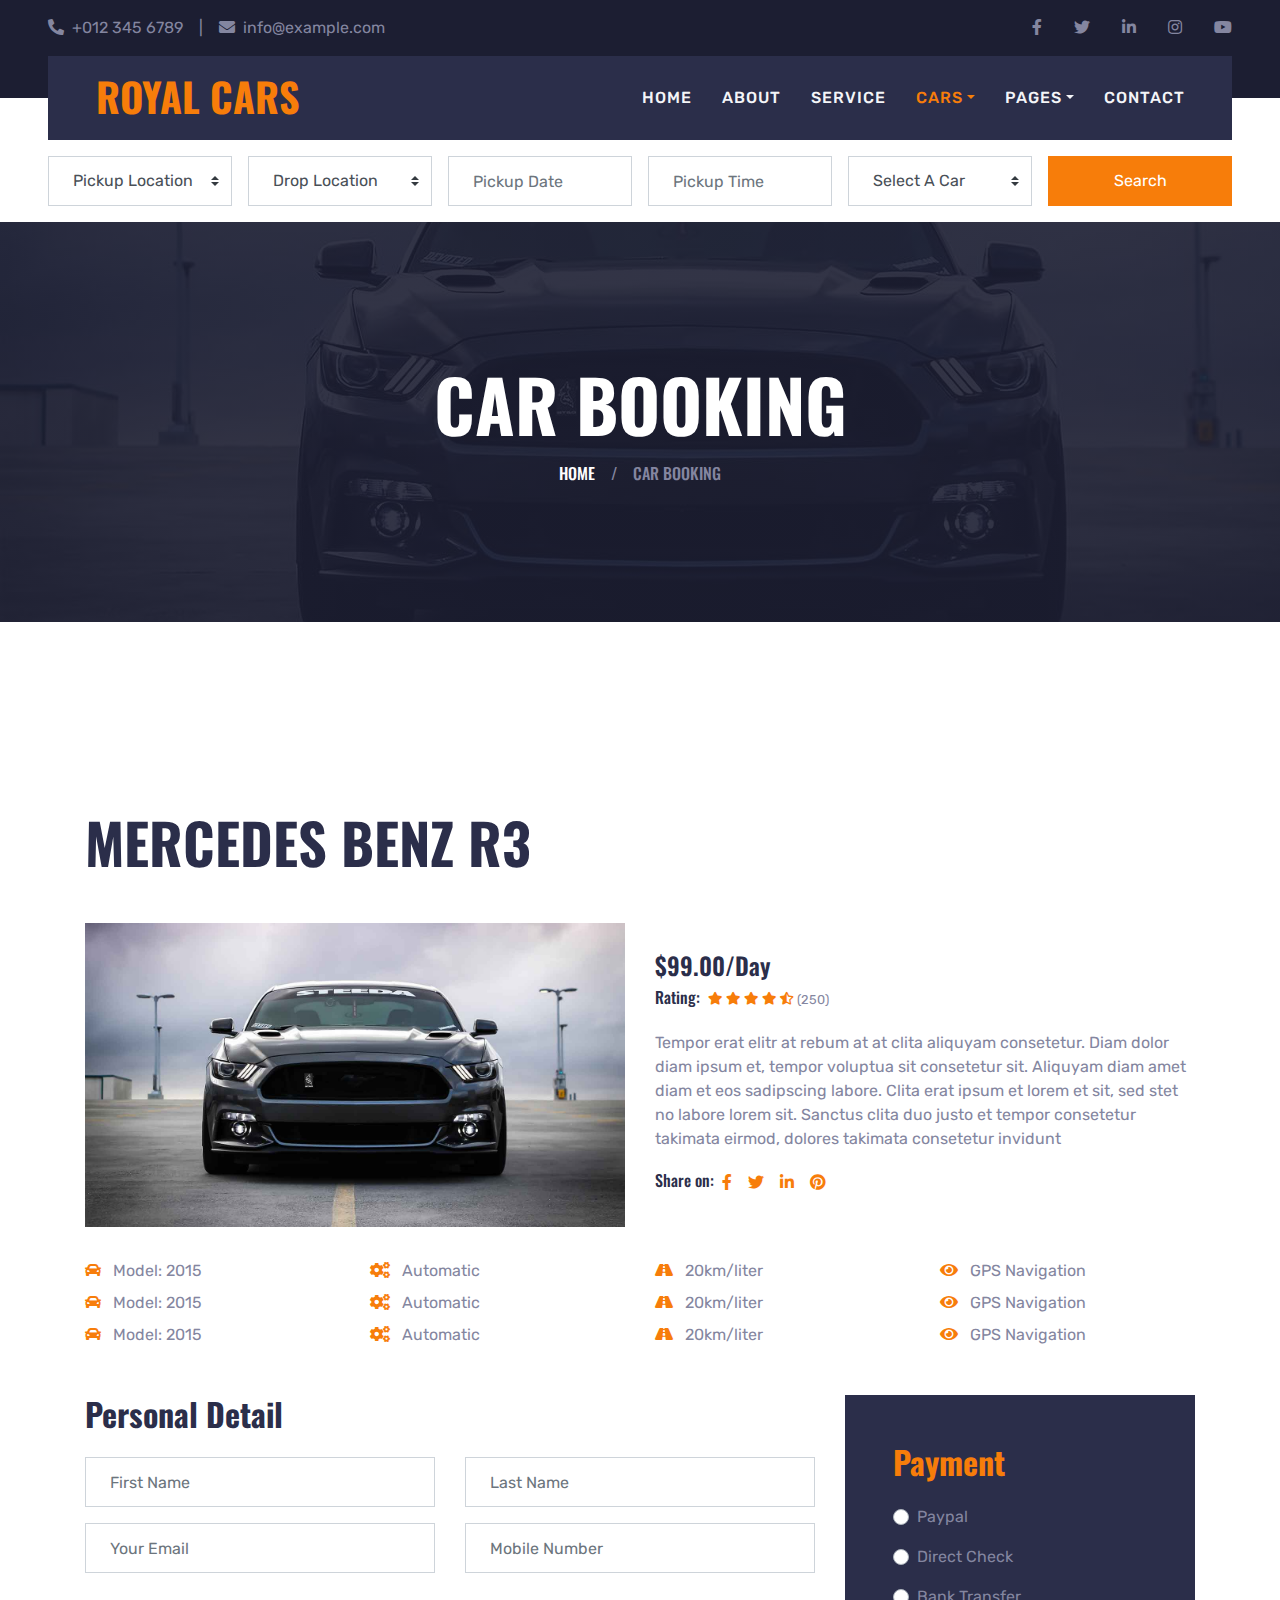
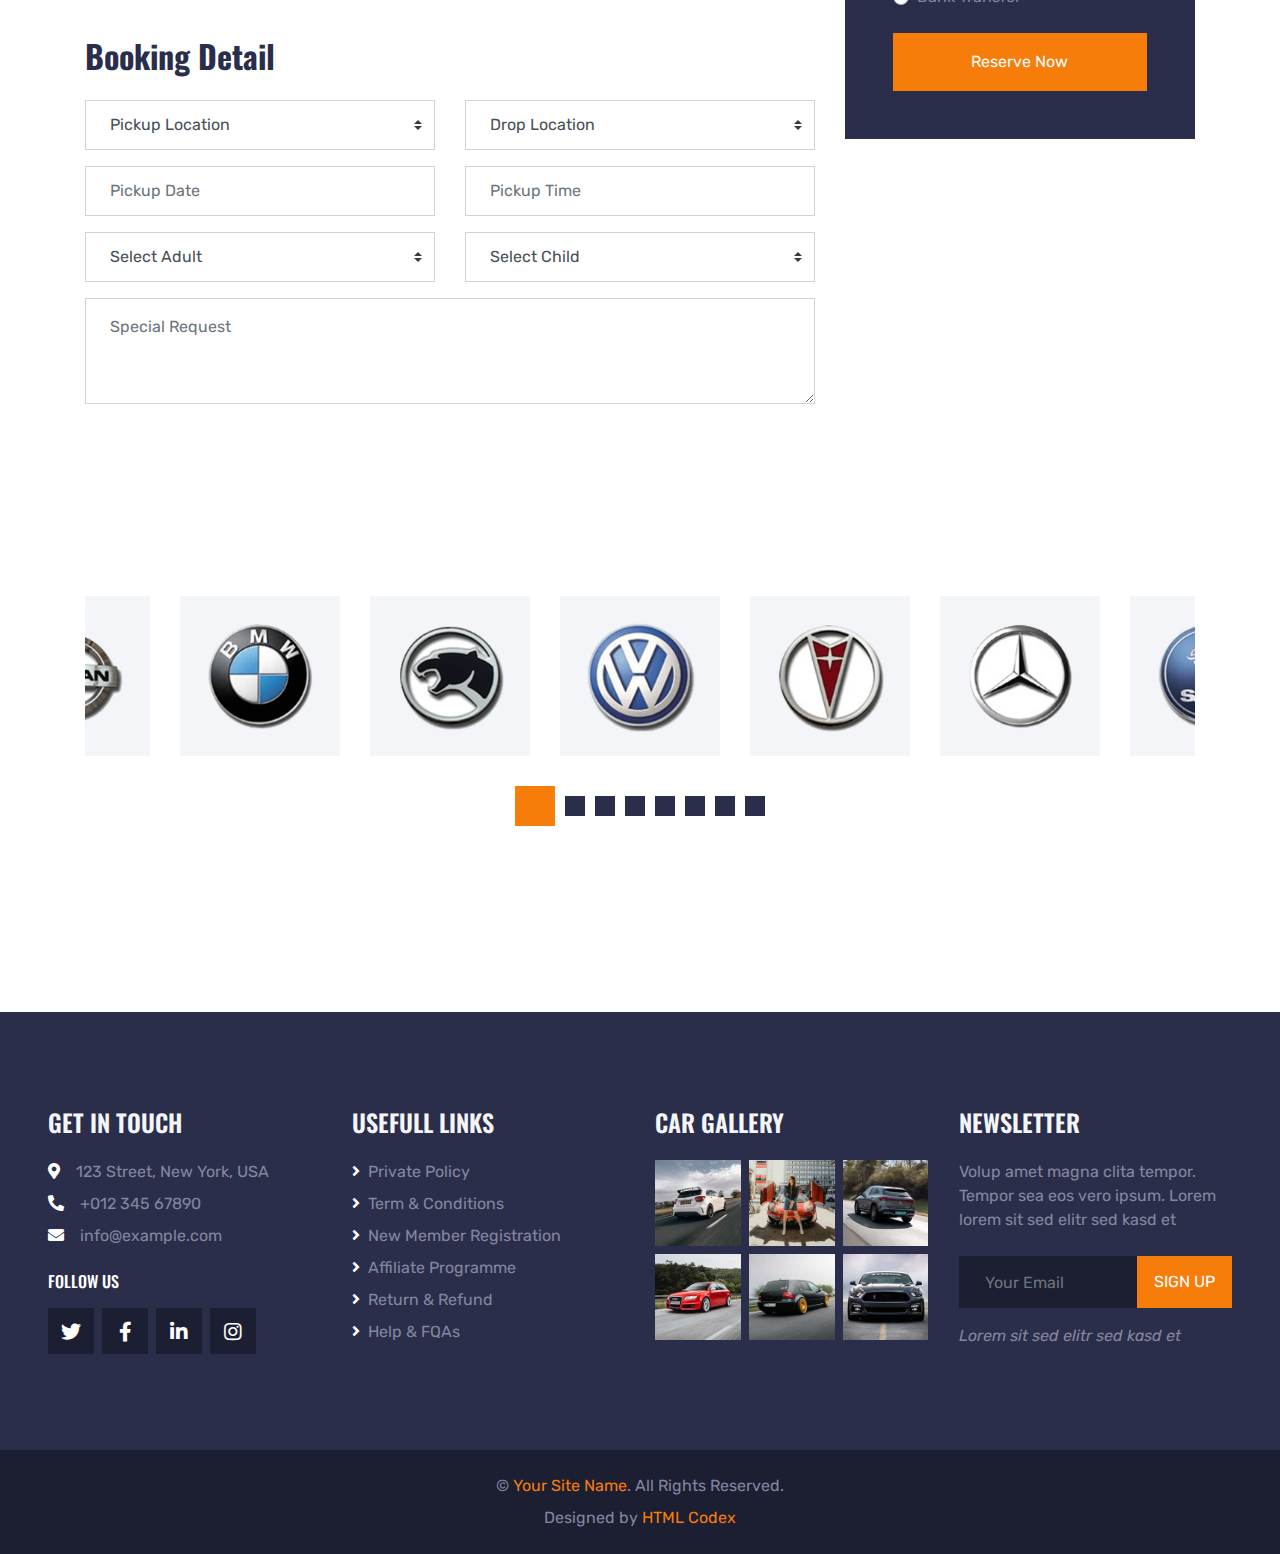
==== src/main/webapp/booking.html @ 21c2bc77 "push" ====
<!DOCTYPE html>
<html lang="en">

<head>
    <meta charset="utf-8">
    <title>ROYAL CARS - Car Rental HTML Template</title>
    <meta content="width=device-width, initial-scale=1.0" name="viewport">
    <meta content="Free HTML Templates" name="keywords">
    <meta content="Free HTML Templates" name="description">

    <!-- Favicon -->
    <link href="img/favicon.ico" rel="icon">

    <!-- Google Web Fonts -->
    <link rel="preconnect" href="https://fonts.gstatic.com">
    <link href="https://fonts.googleapis.com/css2?family=Oswald:wght@400;500;600;700&family=Rubik&display=swap" rel="stylesheet"> 

    <!-- Font Awesome -->
    <link href="https://cdnjs.cloudflare.com/ajax/libs/font-awesome/5.15.0/css/all.min.css" rel="stylesheet">

    <!-- Libraries Stylesheet -->
    <link href="lib/owlcarousel/assets/owl.carousel.min.css" rel="stylesheet">
    <link href="lib/tempusdominus/css/tempusdominus-bootstrap-4.min.css" rel="stylesheet" />

    <!-- Customized Bootstrap Stylesheet -->
    <link href="css/bootstrap.min.css" rel="stylesheet">

    <!-- Template Stylesheet -->
    <link href="css/style.css" rel="stylesheet">
</head>

<body>
    <!-- Topbar Start -->
    <div class="container-fluid bg-dark py-3 px-lg-5 d-none d-lg-block">
        <div class="row">
            <div class="col-md-6 text-center text-lg-left mb-2 mb-lg-0">
                <div class="d-inline-flex align-items-center">
                    <a class="text-body pr-3" href=""><i class="fa fa-phone-alt mr-2"></i>+012 345 6789</a>
                    <span class="text-body">|</span>
                    <a class="text-body px-3" href=""><i class="fa fa-envelope mr-2"></i>info@example.com</a>
                </div>
            </div>
            <div class="col-md-6 text-center text-lg-right">
                <div class="d-inline-flex align-items-center">
                    <a class="text-body px-3" href="">
                        <i class="fab fa-facebook-f"></i>
                    </a>
                    <a class="text-body px-3" href="">
                        <i class="fab fa-twitter"></i>
                    </a>
                    <a class="text-body px-3" href="">
                        <i class="fab fa-linkedin-in"></i>
                    </a>
                    <a class="text-body px-3" href="">
                        <i class="fab fa-instagram"></i>
                    </a>
                    <a class="text-body pl-3" href="">
                        <i class="fab fa-youtube"></i>
                    </a>
                </div>
            </div>
        </div>
    </div>
    <!-- Topbar End -->


    <!-- Navbar Start -->
    <div class="container-fluid position-relative nav-bar p-0">
        <div class="position-relative px-lg-5" style="z-index: 9;">
            <nav class="navbar navbar-expand-lg bg-secondary navbar-dark py-3 py-lg-0 pl-3 pl-lg-5">
                <a href="" class="navbar-brand">
                    <h1 class="text-uppercase text-primary mb-1">Royal Cars</h1>
                </a>
                <button type="button" class="navbar-toggler" data-toggle="collapse" data-target="#navbarCollapse">
                    <span class="navbar-toggler-icon"></span>
                </button>
                <div class="collapse navbar-collapse justify-content-between px-3" id="navbarCollapse">
                    <div class="navbar-nav ml-auto py-0">
                        <a href="index.html" class="nav-item nav-link">Home</a>
                        <a href="about.html" class="nav-item nav-link">About</a>
                        <a href="service.html" class="nav-item nav-link">Service</a>
                        <div class="nav-item dropdown">
                            <a href="#" class="nav-link dropdown-toggle active" data-toggle="dropdown">Cars</a>
                            <div class="dropdown-menu rounded-0 m-0">
                                <a href="car.html" class="dropdown-item">Car Listing</a>
                                <a href="detail.html" class="dropdown-item">Car Detail</a>
                                <a href="booking.html" class="dropdown-item active">Car Booking</a>
                            </div>
                        </div>
                        <div class="nav-item dropdown">
                            <a href="#" class="nav-link dropdown-toggle" data-toggle="dropdown">Pages</a>
                            <div class="dropdown-menu rounded-0 m-0">
                                <a href="team.html" class="dropdown-item">The Team</a>
                                <a href="testimonial.html" class="dropdown-item">Testimonial</a>
                            </div>
                        </div>
                        <a href="contact.html" class="nav-item nav-link">Contact</a>
                    </div>
                </div>
            </nav>
        </div>
    </div>
    <!-- Navbar End -->


    <!-- Search Start -->
    <div class="container-fluid bg-white pt-3 px-lg-5">
        <div class="row mx-n2">
            <div class="col-xl-2 col-lg-4 col-md-6 px-2">
                <select class="custom-select px-4 mb-3" style="height: 50px;">
                    <option selected>Pickup Location</option>
                    <option value="1">Location 1</option>
                    <option value="2">Location 2</option>
                    <option value="3">Location 3</option>
                </select>
            </div>
            <div class="col-xl-2 col-lg-4 col-md-6 px-2">
                <select class="custom-select px-4 mb-3" style="height: 50px;">
                    <option selected>Drop Location</option>
                    <option value="1">Location 1</option>
                    <option value="2">Location 2</option>
                    <option value="3">Location 3</option>
                </select>
            </div>
            <div class="col-xl-2 col-lg-4 col-md-6 px-2">
                <div class="date mb-3" id="date" data-target-input="nearest">
                    <input type="text" class="form-control p-4 datetimepicker-input" placeholder="Pickup Date"
                        data-target="#date" data-toggle="datetimepicker" />
                </div>
            </div>
            <div class="col-xl-2 col-lg-4 col-md-6 px-2">
                <div class="time mb-3" id="time" data-target-input="nearest">
                    <input type="text" class="form-control p-4 datetimepicker-input" placeholder="Pickup Time"
                        data-target="#time" data-toggle="datetimepicker" />
                </div>
            </div>
            <div class="col-xl-2 col-lg-4 col-md-6 px-2">
                <select class="custom-select px-4 mb-3" style="height: 50px;">
                    <option selected>Select A Car</option>
                    <option value="1">Car 1</option>
                    <option value="2">Car 1</option>
                    <option value="3">Car 1</option>
                </select>
            </div>
            <div class="col-xl-2 col-lg-4 col-md-6 px-2">
                <button class="btn btn-primary btn-block mb-3" type="submit" style="height: 50px;">Search</button>
            </div>
        </div>
    </div>
    <!-- Search End -->


    <!-- Page Header Start -->
    <div class="container-fluid page-header">
        <h1 class="display-3 text-uppercase text-white mb-3">Car Booking</h1>
        <div class="d-inline-flex text-white">
            <h6 class="text-uppercase m-0"><a class="text-white" href="">Home</a></h6>
            <h6 class="text-body m-0 px-3">/</h6>
            <h6 class="text-uppercase text-body m-0">Car Booking</h6>
        </div>
    </div>
    <!-- Page Header Start -->


    <!-- Detail Start -->
    <div class="container-fluid pt-5">
        <div class="container pt-5 pb-3">
            <h1 class="display-4 text-uppercase mb-5">Mercedes Benz R3</h1>
            <div class="row align-items-center pb-2">
                <div class="col-lg-6 mb-4">
                    <img class="img-fluid" src="img/bg-banner.jpg" alt="">
                </div>
                <div class="col-lg-6 mb-4">
                    <h4 class="mb-2">$99.00/Day</h4>
                    <div class="d-flex mb-3">
                        <h6 class="mr-2">Rating:</h6>
                        <div class="d-flex align-items-center justify-content-center mb-1">
                            <small class="fa fa-star text-primary mr-1"></small>
                            <small class="fa fa-star text-primary mr-1"></small>
                            <small class="fa fa-star text-primary mr-1"></small>
                            <small class="fa fa-star text-primary mr-1"></small>
                            <small class="fa fa-star-half-alt text-primary mr-1"></small>
                            <small>(250)</small>
                        </div>
                    </div>
                    <p>Tempor erat elitr at rebum at at clita aliquyam consetetur. Diam dolor diam ipsum et, tempor voluptua sit consetetur sit. Aliquyam diam amet diam et eos sadipscing labore. Clita erat ipsum et lorem et sit, sed stet no labore lorem sit. Sanctus clita duo justo et tempor consetetur takimata eirmod, dolores takimata consetetur invidunt</p>
                    <div class="d-flex pt-1">
                        <h6>Share on:</h6>
                        <div class="d-inline-flex">
                            <a class="px-2" href=""><i class="fab fa-facebook-f"></i></a>
                            <a class="px-2" href=""><i class="fab fa-twitter"></i></a>
                            <a class="px-2" href=""><i class="fab fa-linkedin-in"></i></a>
                            <a class="px-2" href=""><i class="fab fa-pinterest"></i></a>
                        </div>
                    </div>
                </div>
            </div>
            <div class="row mt-n3 mt-lg-0 pb-4">
                <div class="col-md-3 col-6 mb-2">
                    <i class="fa fa-car text-primary mr-2"></i>
                    <span>Model: 2015</span>
                </div>
                <div class="col-md-3 col-6 mb-2">
                    <i class="fa fa-cogs text-primary mr-2"></i>
                    <span>Automatic</span>
                </div>
                <div class="col-md-3 col-6 mb-2">
                    <i class="fa fa-road text-primary mr-2"></i>
                    <span>20km/liter</span>
                </div>
                <div class="col-md-3 col-6 mb-2">
                    <i class="fa fa-eye text-primary mr-2"></i>
                    <span>GPS Navigation</span>
                </div>
                <div class="col-md-3 col-6 mb-2">
                    <i class="fa fa-car text-primary mr-2"></i>
                    <span>Model: 2015</span>
                </div>
                <div class="col-md-3 col-6 mb-2">
                    <i class="fa fa-cogs text-primary mr-2"></i>
                    <span>Automatic</span>
                </div>
                <div class="col-md-3 col-6 mb-2">
                    <i class="fa fa-road text-primary mr-2"></i>
                    <span>20km/liter</span>
                </div>
                <div class="col-md-3 col-6 mb-2">
                    <i class="fa fa-eye text-primary mr-2"></i>
                    <span>GPS Navigation</span>
                </div>
                <div class="col-md-3 col-6 mb-2">
                    <i class="fa fa-car text-primary mr-2"></i>
                    <span>Model: 2015</span>
                </div>
                <div class="col-md-3 col-6 mb-2">
                    <i class="fa fa-cogs text-primary mr-2"></i>
                    <span>Automatic</span>
                </div>
                <div class="col-md-3 col-6 mb-2">
                    <i class="fa fa-road text-primary mr-2"></i>
                    <span>20km/liter</span>
                </div>
                <div class="col-md-3 col-6 mb-2">
                    <i class="fa fa-eye text-primary mr-2"></i>
                    <span>GPS Navigation</span>
                </div>
            </div>
        </div>
    </div>
    <!-- Detail End -->


    <!-- Car Booking Start -->
    <div class="container-fluid pb-5">
        <div class="container">
            <div class="row">
                <div class="col-lg-8">
                    <h2 class="mb-4">Personal Detail</h2>
                    <div class="mb-5">
                        <div class="row">
                            <div class="col-6 form-group">
                                <input type="text" class="form-control p-4" placeholder="First Name" required="required">
                            </div>
                            <div class="col-6 form-group">
                                <input type="text" class="form-control p-4" placeholder="Last Name" required="required">
                            </div>
                        </div>
                        <div class="row">
                            <div class="col-6 form-group">
                                <input type="email" class="form-control p-4" placeholder="Your Email" required="required">
                            </div>
                            <div class="col-6 form-group">
                                <input type="text" class="form-control p-4" placeholder="Mobile Number" required="required">
                            </div>
                        </div>
                    </div>
                    <h2 class="mb-4">Booking Detail</h2>
                    <div class="mb-5">
                        <div class="row">
                            <div class="col-6 form-group">
                                <select class="custom-select px-4" style="height: 50px;">
                                    <option selected>Pickup Location</option>
                                    <option value="1">Location 1</option>
                                    <option value="2">Location 2</option>
                                    <option value="3">Location 3</option>
                                </select>
                            </div>
                            <div class="col-6 form-group">
                                <select class="custom-select px-4" style="height: 50px;">
                                    <option selected>Drop Location</option>
                                    <option value="1">Location 1</option>
                                    <option value="2">Location 2</option>
                                    <option value="3">Location 3</option>
                                </select>
                            </div>
                        </div>
                        <div class="row">
                            <div class="col-6 form-group">
                                <div class="date" id="date2" data-target-input="nearest">
                                    <input type="text" class="form-control p-4 datetimepicker-input" placeholder="Pickup Date"
                                        data-target="#date2" data-toggle="datetimepicker" />
                                </div>
                            </div>
                            <div class="col-6 form-group">
                                <div class="time" id="time2" data-target-input="nearest">
                                    <input type="text" class="form-control p-4 datetimepicker-input" placeholder="Pickup Time"
                                        data-target="#time2" data-toggle="datetimepicker" />
                                </div>
                            </div>
                        </div>
                        <div class="row">
                            <div class="col-6 form-group">
                                <select class="custom-select px-4" style="height: 50px;">
                                    <option selected>Select Adult</option>
                                    <option value="1">Adult 1</option>
                                    <option value="2">Adult 2</option>
                                    <option value="3">Adult 3</option>
                                </select>
                            </div>
                            <div class="col-6 form-group">
                                <select class="custom-select px-4" style="height: 50px;">
                                    <option selected>Select Child</option>
                                    <option value="1">Child 1</option>
                                    <option value="2">Child 2</option>
                                    <option value="3">Child 3</option>
                                </select>
                            </div>
                        </div>
                        <div class="form-group">
                            <textarea class="form-control py-3 px-4" rows="3" placeholder="Special Request" required="required"></textarea>
                        </div>
                    </div>
                </div>
                <div class="col-lg-4">
                    <div class="bg-secondary p-5 mb-5">
                        <h2 class="text-primary mb-4">Payment</h2>
                        <div class="form-group">
                            <div class="custom-control custom-radio">
                                <input type="radio" class="custom-control-input" name="payment" id="paypal">
                                <label class="custom-control-label" for="paypal">Paypal</label>
                            </div>
                        </div>
                        <div class="form-group">
                            <div class="custom-control custom-radio">
                                <input type="radio" class="custom-control-input" name="payment" id="directcheck">
                                <label class="custom-control-label" for="directcheck">Direct Check</label>
                            </div>
                        </div>
                        <div class="form-group mb-4">
                            <div class="custom-control custom-radio">
                                <input type="radio" class="custom-control-input" name="payment" id="banktransfer">
                                <label class="custom-control-label" for="banktransfer">Bank Transfer</label>
                            </div>
                        </div>
                        <button class="btn btn-block btn-primary py-3">Reserve Now</button>
                    </div>
                </div>
            </div>
        </div>
    </div>
    <!-- Car Booking End -->


    <!-- Vendor Start -->
    <div class="container-fluid py-5">
        <div class="container py-5">
            <div class="owl-carousel vendor-carousel">
                <div class="bg-light p-4">
                    <img src="img/vendor-1.png" alt="">
                </div>
                <div class="bg-light p-4">
                    <img src="img/vendor-2.png" alt="">
                </div>
                <div class="bg-light p-4">
                    <img src="img/vendor-3.png" alt="">
                </div>
                <div class="bg-light p-4">
                    <img src="img/vendor-4.png" alt="">
                </div>
                <div class="bg-light p-4">
                    <img src="img/vendor-5.png" alt="">
                </div>
                <div class="bg-light p-4">
                    <img src="img/vendor-6.png" alt="">
                </div>
                <div class="bg-light p-4">
                    <img src="img/vendor-7.png" alt="">
                </div>
                <div class="bg-light p-4">
                    <img src="img/vendor-8.png" alt="">
                </div>
            </div>
        </div>
    </div>
    <!-- Vendor End -->


    <!-- Footer Start -->
    <div class="container-fluid bg-secondary py-5 px-sm-3 px-md-5" style="margin-top: 90px;">
        <div class="row pt-5">
            <div class="col-lg-3 col-md-6 mb-5">
                <h4 class="text-uppercase text-light mb-4">Get In Touch</h4>
                <p class="mb-2"><i class="fa fa-map-marker-alt text-white mr-3"></i>123 Street, New York, USA</p>
                <p class="mb-2"><i class="fa fa-phone-alt text-white mr-3"></i>+012 345 67890</p>
                <p><i class="fa fa-envelope text-white mr-3"></i>info@example.com</p>
                <h6 class="text-uppercase text-white py-2">Follow Us</h6>
                <div class="d-flex justify-content-start">
                    <a class="btn btn-lg btn-dark btn-lg-square mr-2" href="#"><i class="fab fa-twitter"></i></a>
                    <a class="btn btn-lg btn-dark btn-lg-square mr-2" href="#"><i class="fab fa-facebook-f"></i></a>
                    <a class="btn btn-lg btn-dark btn-lg-square mr-2" href="#"><i class="fab fa-linkedin-in"></i></a>
                    <a class="btn btn-lg btn-dark btn-lg-square" href="#"><i class="fab fa-instagram"></i></a>
                </div>
            </div>
            <div class="col-lg-3 col-md-6 mb-5">
                <h4 class="text-uppercase text-light mb-4">Usefull Links</h4>
                <div class="d-flex flex-column justify-content-start">
                    <a class="text-body mb-2" href="#"><i class="fa fa-angle-right text-white mr-2"></i>Private Policy</a>
                    <a class="text-body mb-2" href="#"><i class="fa fa-angle-right text-white mr-2"></i>Term & Conditions</a>
                    <a class="text-body mb-2" href="#"><i class="fa fa-angle-right text-white mr-2"></i>New Member Registration</a>
                    <a class="text-body mb-2" href="#"><i class="fa fa-angle-right text-white mr-2"></i>Affiliate Programme</a>
                    <a class="text-body mb-2" href="#"><i class="fa fa-angle-right text-white mr-2"></i>Return & Refund</a>
                    <a class="text-body" href="#"><i class="fa fa-angle-right text-white mr-2"></i>Help & FQAs</a>
                </div>
            </div>
            <div class="col-lg-3 col-md-6 mb-5">
                <h4 class="text-uppercase text-light mb-4">Car Gallery</h4>
                <div class="row mx-n1">
                    <div class="col-4 px-1 mb-2">
                        <a href=""><img class="w-100" src="img/gallery-1.jpg" alt=""></a>
                    </div>
                    <div class="col-4 px-1 mb-2">
                        <a href=""><img class="w-100" src="img/gallery-2.jpg" alt=""></a>
                    </div>
                    <div class="col-4 px-1 mb-2">
                        <a href=""><img class="w-100" src="img/gallery-3.jpg" alt=""></a>
                    </div>
                    <div class="col-4 px-1 mb-2">
                        <a href=""><img class="w-100" src="img/gallery-4.jpg" alt=""></a>
                    </div>
                    <div class="col-4 px-1 mb-2">
                        <a href=""><img class="w-100" src="img/gallery-5.jpg" alt=""></a>
                    </div>
                    <div class="col-4 px-1 mb-2">
                        <a href=""><img class="w-100" src="img/gallery-6.jpg" alt=""></a>
                    </div>
                </div>
            </div>
            <div class="col-lg-3 col-md-6 mb-5">
                <h4 class="text-uppercase text-light mb-4">Newsletter</h4>
                <p class="mb-4">Volup amet magna clita tempor. Tempor sea eos vero ipsum. Lorem lorem sit sed elitr sed kasd et</p>
                <div class="w-100 mb-3">
                    <div class="input-group">
                        <input type="text" class="form-control bg-dark border-dark" style="padding: 25px;" placeholder="Your Email">
                        <div class="input-group-append">
                            <button class="btn btn-primary text-uppercase px-3">Sign Up</button>
                        </div>
                    </div>
                </div>
                <i>Lorem sit sed elitr sed kasd et</i>
            </div>
        </div>
    </div>
    <div class="container-fluid bg-dark py-4 px-sm-3 px-md-5">
        <p class="mb-2 text-center text-body">&copy; <a href="#">Your Site Name</a>. All Rights Reserved.</p>
        <p class="m-0 text-center text-body">Designed by <a href="https://htmlcodex.com">HTML Codex</a></p>
    </div>
    <!-- Footer End -->


    <!-- Back to Top -->
    <a href="#" class="btn btn-lg btn-primary btn-lg-square back-to-top"><i class="fa fa-angle-double-up"></i></a>


    <!-- JavaScript Libraries -->
    <script src="https://code.jquery.com/jquery-3.4.1.min.js"></script>
    <script src="https://stackpath.bootstrapcdn.com/bootstrap/4.4.1/js/bootstrap.bundle.min.js"></script>
    <script src="lib/easing/easing.min.js"></script>
    <script src="lib/waypoints/waypoints.min.js"></script>
    <script src="lib/owlcarousel/owl.carousel.min.js"></script>
    <script src="lib/tempusdominus/js/moment.min.js"></script>
    <script src="lib/tempusdominus/js/moment-timezone.min.js"></script>
    <script src="lib/tempusdominus/js/tempusdominus-bootstrap-4.min.js"></script>

    <!-- Template Javascript -->
    <script src="js/main.js"></script>
</body>

</html>
---- src/main/webapp/css/style.css ----
/********** Template CSS **********/
:root {
    --primary: #F77D0A;
    --secondary: #2B2E4A;
    --light: #F4F5F8;
    --dark: #1C1E32;
}

h1,
h2,
.font-weight-bold {
    font-weight: 700 !important;
}

h3,
h4,
.font-weight-semi-bold {
    font-weight: 600 !important;
}

h5,
h6,
.font-weight-medium {
    font-weight: 500 !important;
}

.btn-square {
    width: 36px;
    height: 36px;
}

.btn-sm-square {
    width: 28px;
    height: 28px;
}

.btn-lg-square {
    width: 46px;
    height: 46px;
}

.btn-square,
.btn-sm-square,
.btn-lg-square {
    padding-left: 0;
    padding-right: 0;
    text-align: center;
}

.back-to-top {
    position: fixed;
    display: none;
    right: 30px;
    bottom: 30px;
    z-index: 99;
}

.nav-bar::before {
    position: absolute;
    content: "";
    width: 100%;
    height: 50%;
    top: 0;
    left: 0;
    background: var(--dark);
}

.nav-bar::after {
    position: absolute;
    content: "";
    width: 100%;
    height: 50%;
    bottom: 0;
    left: 0;
    background: #ffffff;
}

.navbar-dark .navbar-nav .nav-link {
    padding: 30px 15px;
    font-size: 16px;
    font-weight: 500;
    letter-spacing: 1px;
    text-transform: uppercase;
    color: var(--light);
    outline: none;
}

.navbar-dark .navbar-nav .nav-link:hover,
.navbar-dark .navbar-nav .nav-link.active {
    color: var(--primary);
}

@media (max-width: 991.98px) {
    .navbar-dark .navbar-nav .nav-link  {
        padding: 10px 15px;
    }
}

.carousel-caption {
    top: 0;
    left: 0;
    right: 0;
    bottom: 0;
    background: rgba(28, 30, 50, .7);
    z-index: 1;
}

@media (max-width: 576px) {
    .carousel-caption h4 {
        font-size: 18px;
        font-weight: 500 !important;
    }

    .carousel-caption h1 {
        font-size: 30px;
        font-weight: 600 !important;
    }
}

.page-header {
    height: 400px;
    margin-bottom: 90px;
    display: flex;
    flex-direction: column;
    align-items: center;
    justify-content: center;
    background: linear-gradient(rgba(28, 30, 50, .9), rgba(28, 30, 50, .9)), url(../img/bg-banner.jpg);
    background-attachment: fixed;
}

@media (max-width: 991.98px) {
    .page-header {
        height: 300px;
    }
}

.service-item {
    height: 320px;
    background: var(--light);
    transition: .5s;
}

.service-item:hover,
.service-item.active {
    background: var(--secondary);
}

.service-item h1,
.service-item h4 {
    transition: .5s;
}

.service-item:hover h1,
.service-item.active h1 {
    color: var(--dark) !important;
}

.service-item:hover h4,
.service-item.active h4 {
    color: var(--light);
}

.rent-item {
    padding: 30px;
    text-align: center;
    background: var(--light);
    transition: .5s;
}

.rent-item:hover,
.rent-item.active {
    background: var(--secondary);
}

.rent-item h4 {
    transition: .5s;
}

.rent-item:hover h4,
.rent-item.active h4 {
    color: var(--light);
}

.team-item {
    padding: 30px 30px 0 30px;
    text-align: center;
    background: var(--light);
    transition: .5s;
}

.team-item:hover,
.owl-item.center .team-item {
    background: var(--secondary);
}

.team-item h4 {
    transition: .5s;
}

.owl-item.center .team-item h4,
.owl-item.center .rent-item h4 {
    color: var(--light);
}

.team-item .team-social {
    top: 0;
    left: 0;
    opacity: 0;
    transition: .5s;
    background: var(--light);
}

.owl-item.center .team-item .team-social,
.owl-item.center .rent-item {
    background: var(--secondary);
}

.team-item:hover .team-social {
    opacity: 1;
    background: var(--secondary);
}

.team-carousel .owl-nav,
.related-carousel .owl-nav {
    position: absolute;
    width: 100%;
    height: 60px;
    top: calc(50% - 30px);
    left: 0;
    display: flex;
    justify-content: space-between;
    z-index: 1;
}

.team-carousel .owl-nav .owl-prev,
.team-carousel .owl-nav .owl-next,
.related-carousel .owl-nav .owl-prev,
.related-carousel .owl-nav .owl-next {
    position: relative;
    width: 60px;
    height: 60px;
    display: flex;
    align-items: center;
    justify-content: center;
    color: #FFFFFF;
    background: var(--primary);
    font-size: 22px;
    transition: .5s;
}

.team-carousel .owl-nav .owl-prev:hover,
.team-carousel .owl-nav .owl-next:hover,
.related-carousel .owl-nav .owl-prev:hover,
.related-carousel .owl-nav .owl-next:hover {
    background: var(--secondary);
}

.vendor-carousel .owl-dots,
.testimonial-carousel .owl-dots {
    margin-top: 30px;
    display: flex;
    align-items: center;
    justify-content: center;
}

.vendor-carousel .owl-dot,
.testimonial-carousel .owl-dot {
    position: relative;
    display: inline-block;
    margin: 0 5px;
    width: 20px;
    height: 20px;
    background: var(--secondary);
    transition: .5s;
}

.vendor-carousel .owl-dot.active,
.testimonial-carousel .owl-dot.active {
    width: 40px;
    height: 40px;
    background: var(--primary);
}

.testimonial-carousel .owl-item img {
    width: 80px;
    height: 80px;
}

.testimonial-carousel .owl-item .testimonial-item {
    height: 350px;
    transition: .5s;
    background: var(--light);
}

.testimonial-carousel .owl-item.center .testimonial-item {
    background: var(--secondary);
}

.testimonial-carousel .owl-item .testimonial-item h1,
.testimonial-carousel .owl-item .testimonial-item h4 {
    transition: .5s;
}

.testimonial-carousel .owl-item.center .testimonial-item h1 {
    color: var(--dark) !important;
}

.testimonial-carousel .owl-item.center .testimonial-item h4 {
    color: var(--light);
}

.bg-banner {
    background: linear-gradient(rgba(28, 30, 50, .9), rgba(28, 30, 50, .9)), url(../img/bg-banner.jpg);
    background-attachment: fixed;
}
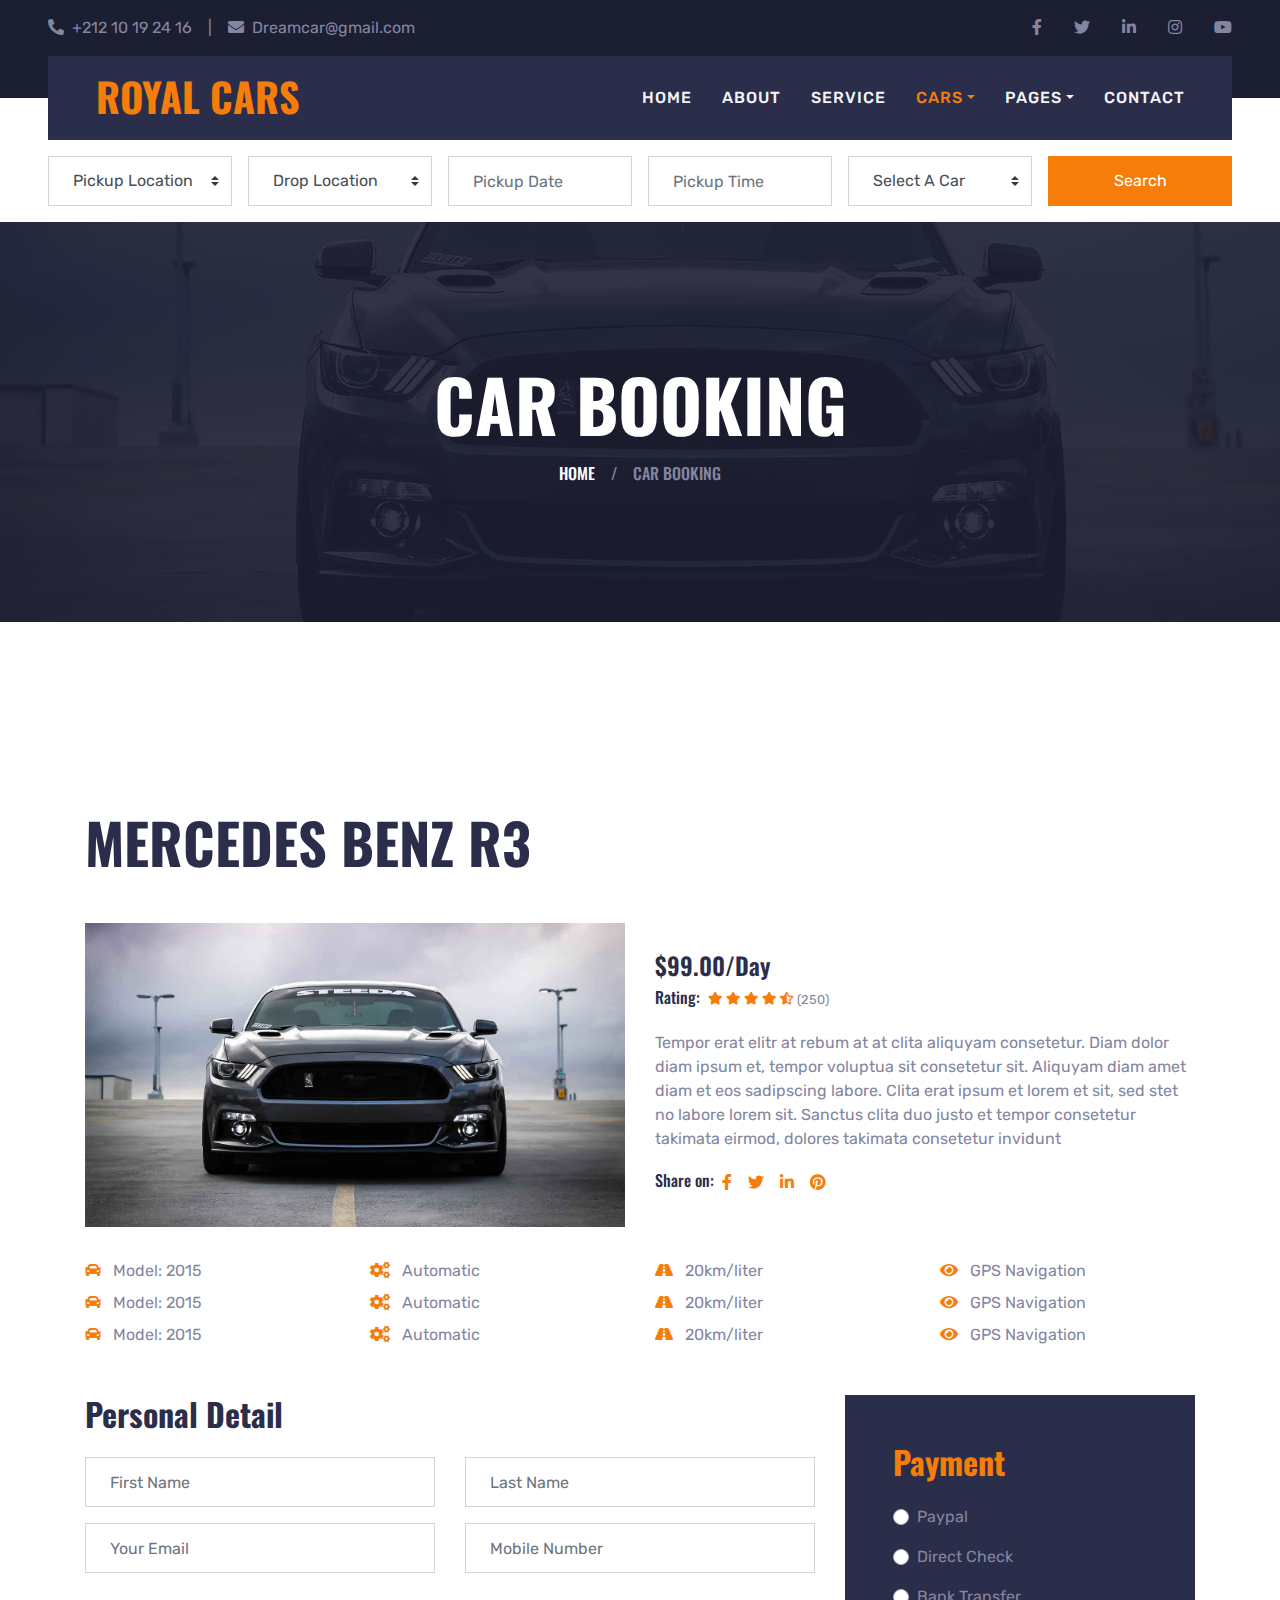
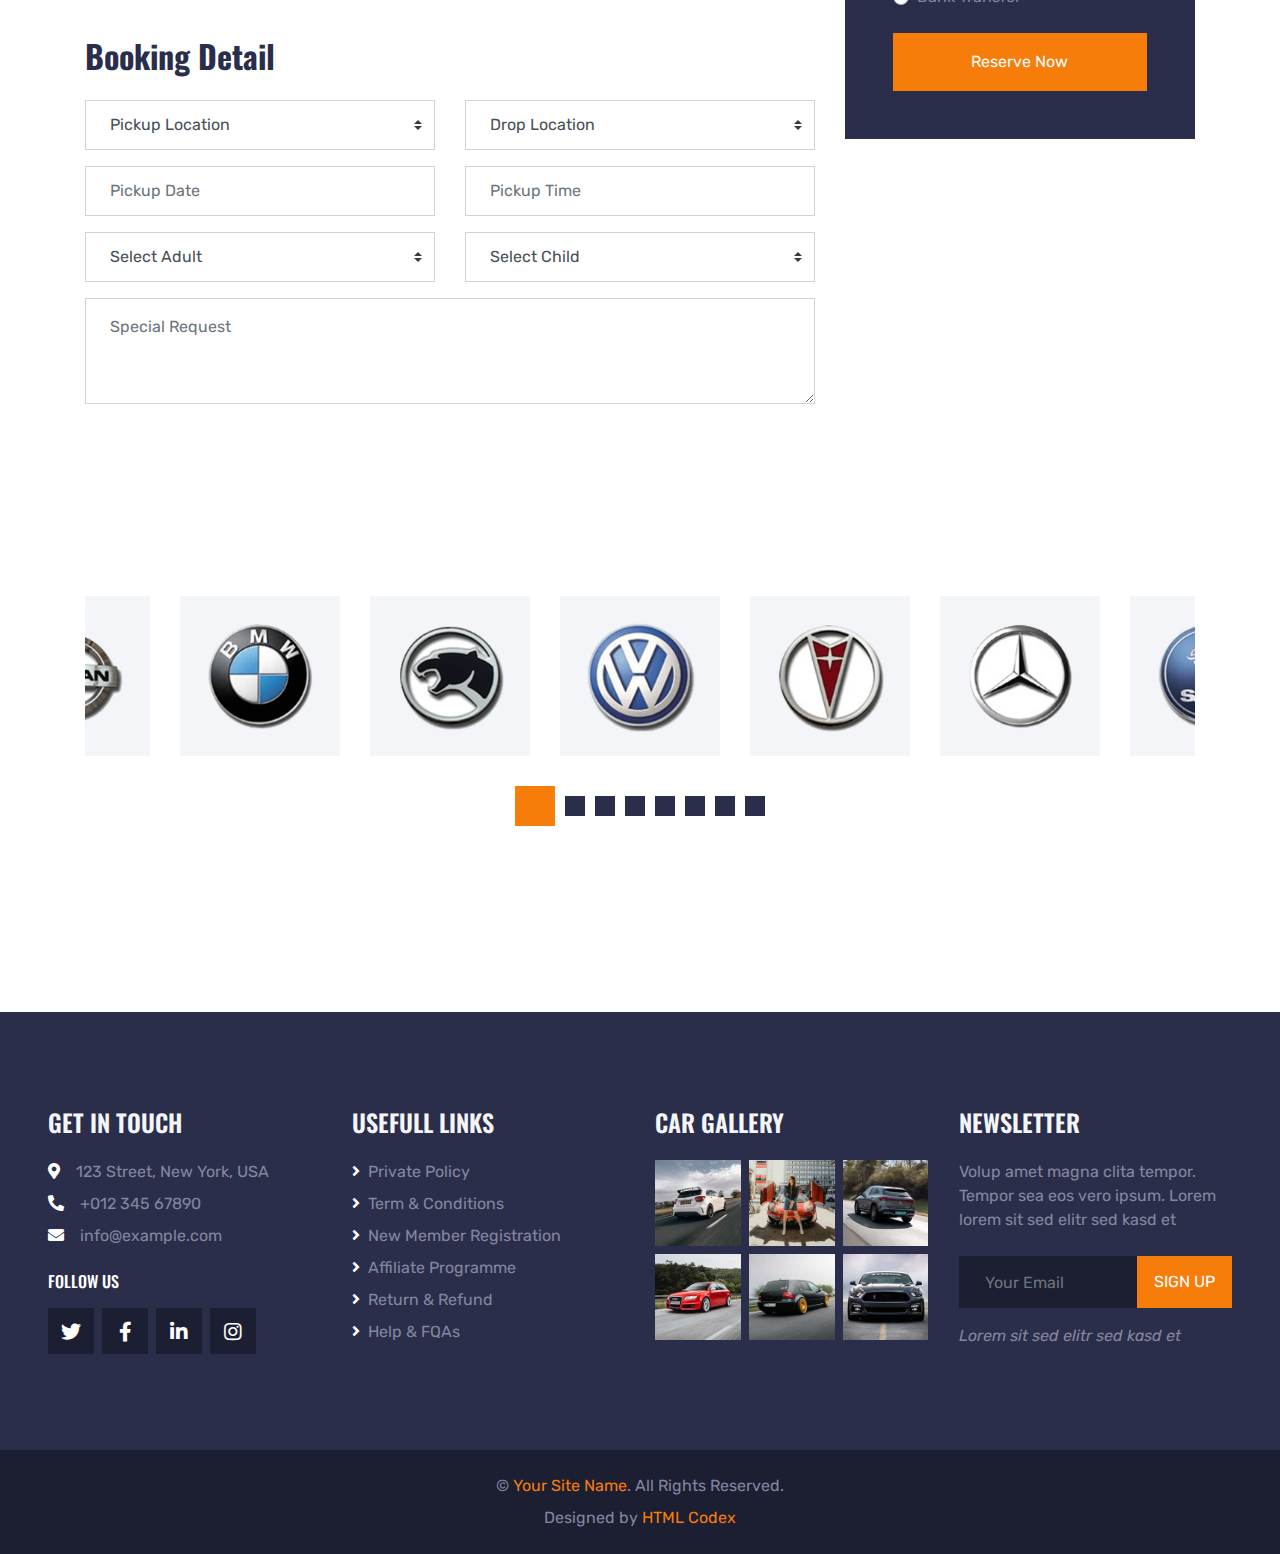
==== commit 8de8594a: "push2" ====
--- a/src/main/webapp/booking.html
+++ b/src/main/webapp/booking.html
@@ -3,7 +3,7 @@
 
 <head>
     <meta charset="utf-8">
-    <title>ROYAL CARS - Car Rental HTML Template</title>
+    <title>DREAM CARS - Car Rental</title>
     <meta content="width=device-width, initial-scale=1.0" name="viewport">
     <meta content="Free HTML Templates" name="keywords">
     <meta content="Free HTML Templates" name="description">
@@ -35,23 +35,23 @@
         <div class="row">
             <div class="col-md-6 text-center text-lg-left mb-2 mb-lg-0">
                 <div class="d-inline-flex align-items-center">
-                    <a class="text-body pr-3" href=""><i class="fa fa-phone-alt mr-2"></i>+012 345 6789</a>
+                    <a class="text-body pr-3" href=""><i class="fa fa-phone-alt mr-2"></i>+212 10 19 24 16</a>
                     <span class="text-body">|</span>
-                    <a class="text-body px-3" href=""><i class="fa fa-envelope mr-2"></i>info@example.com</a>
+                    <a class="text-body px-3" href=""><i class="fa fa-envelope mr-2"></i>Dreamcar@gmail.com</a>
                 </div>
             </div>
             <div class="col-md-6 text-center text-lg-right">
                 <div class="d-inline-flex align-items-center">
-                    <a class="text-body px-3" href="">
+                    <a class="text-body px-3" href="https://web.facebook.com/oussahass">
                         <i class="fab fa-facebook-f"></i>
                     </a>
                     <a class="text-body px-3" href="">
                         <i class="fab fa-twitter"></i>
                     </a>
-                    <a class="text-body px-3" href="">
+                    <a class="text-body px-3" href="https://www.linkedin.com/in/ohassnao/">
                         <i class="fab fa-linkedin-in"></i>
                     </a>
-                    <a class="text-body px-3" href="">
+                    <a class="text-body px-3" href="https://www.instagram.com/oussama__hassnaoui/">
                         <i class="fab fa-instagram"></i>
                     </a>
                     <a class="text-body pl-3" href="">
